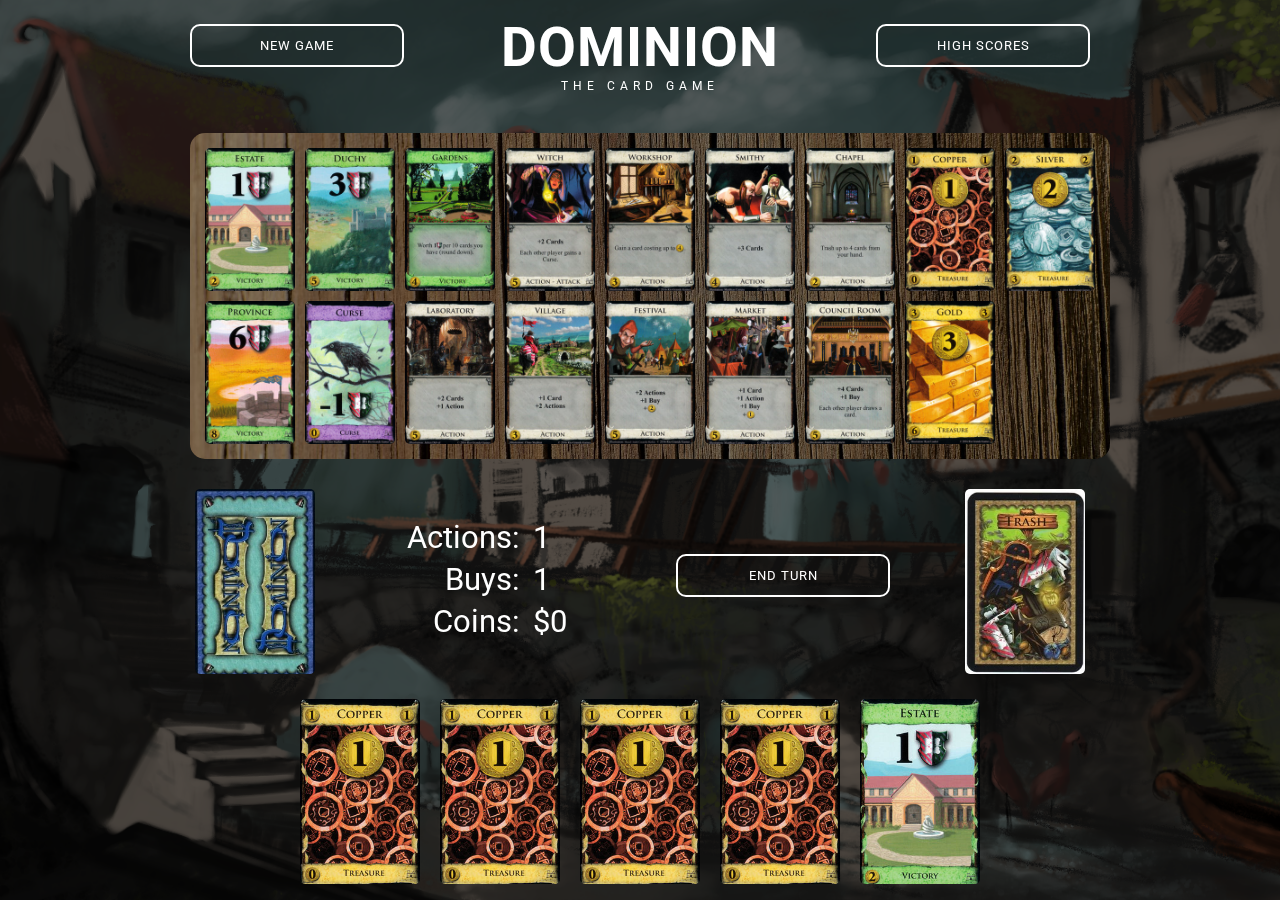
==== projects/Demo2/SourceCode/index.html @ 4a56aabd "prepared e-archive -bp" ====
<!DOCTYPE html>
<html>
<!--Jasmine
<link rel="shortcut icon" type="image/png" href="jasmine/lib/jasmine-{#.#.#}/jasmine_favicon.png">
<link rel="stylesheet" type="text/css" href="jasmine/lib/jasmine-{#.#.#}/jasmine.css">

<script type="text/javascript" src="jasmine/lib/jasmine-{#.#.#}/jasmine.js"></script>
<script type="text/javascript" src="jasmine/lib/jasmine-{#.#.#}/jasmine-html.js"></script>
<script type="text/javascript" src="jasmine/lib/jasmine-{#.#.#}/boot.js"></script>-->

	<head>
		<meta charset="utf-8">
    	<meta http-equiv="X-UA-Compatible" content="IE=edge">
		<link type="text/css" rel="stylesheet" href="stylesheet.css"/>
		<link href="https://fonts.googleapis.com/css?family=Roboto:400,500,700,900" rel="stylesheet">
		<title>CMP Dominion</title>
	</head>

	<body>
		<div class="background"></div>

		<div id="game">
			<div class="title">
				<div class="container">
					<a href="#" class="btn left">New Game</a>
					<div class="title-container">
						<h1>Dominion</h1>
						<h6>The Card Game</h6>
					</div>
					<a href="#" class="btn right">High Scores</a>
				</div>
			</div>

			<main id="game-holder">
				<div class="container">
					
					<div class="supply">
						<div class="supply-background"></div>
						<div class="card" id = "estate" style="background-image: url('assets/cards/200px-Estate.jpg');" data-value="100"></div>
						<div class="card" id = "duchy" style="background-image: url('assets/cards/200px-Duchy.jpg');" data-value="100"></div>
						<div class="card" id = "kingdom0" data-value="100"></div>
						<div class="card" id = "kingdom1" data-value="100"></div>
						<div class="card" id = "kingdom2" data-value="100"></div>
						<div class="card" id = "kingdom3" data-value="100"></div>
						<div class="card" id = "kingdom4" data-value="100"></div>
						<div class="card" id = "copper" style="background-image: url('assets/cards/200px-Copper.jpg');" data-value="100"></div>
						<div class="card" id = "silver" style="background-image: url('assets/cards/200px-Silver.jpg');" data-value="100"></div>
						<div class="card" id = "province" style="background-image: url('assets/cards/200px-Province.jpg');" data-value="100"></div>
						<div class="card" id = "curse" style="background-image: url('assets/cards/200px-Curse.jpg');" data-value="100"></div>
						<div class="card" id = "kingdom5" data-value="100"></div>
						<div class="card" id = "kingdom6" data-value="100"></div>
						<div class="card" id = "kingdom7" data-value="100"></div>
						<div class="card" id = "kingdom8" data-value="100"></div>
						<div class="card" id = "kingdom9" data-value="100"></div>
						<div class="card" id = "gold" style="background-image: url('assets/cards/200px-Gold.jpg');" data-value="100"></div>
						<!--<div class="card" id = "trash" style="background-image: url('assets/cards/200px-Trash-new.jpg');" data-value="100"></div>-->
					</div>

					<div class="action">
						<div class="card pile" style="background-image: url('assets/cards/200px-Cardback.jpg');" >
							<div class="description">
								<span>Pile</span>
							</div>
						</div>

						<div class="info">
							<p><span class="t">Actions:</span> <span class="number" id="actionCount">1</span></p>
							<p><span class="t">Buys:</span> <span class="number" id="buyCount">1</span></p>
							<p><span class="t">Coins:</span> <span class="number" id="coinCount">$0</span></p>
						</div>

						<div class="button">
							<a href="#" class="btn" id = "endTurnButton">End Turn</a>
						</div>

						<div class="card trash" style="background-image: url('assets/cards/200px-Trash-new.jpg');" >
							<div class="description">
								<span>Trash</span>
							</div>
						</div>
					</div>

					<div class="hand" id = "hand">
						<div class="card" id = "hand0" data-value="100"></div>
						<div class="card" id = "hand1" data-value="100"></div>
						<div class="card" id = "hand2" data-value="100"></div>
						<div class="card" id = "hand3" data-value="100"></div>
						<div class="card" id = "hand4" data-value="100"></div>
				</div>

				</div>
			</main>
		</div>

		<script type='text/javascript' src='assets/js/jquery-3.2.1.min.js'></script>
		<script type='text/javascript' src='scripts.js'></script>
	</body>
</html>
---- projects/Demo2/SourceCode/stylesheet.css ----
html, body {
	margin: 0;
	min-height: 100vh;
	height: auto;
	position: relative;
	font-family: 'Roboto', sans-serif;
	background: #000;
}

a {
	text-decoration: none;
}

.background {
	position: fixed;
	top: 0;
	left: 0;
	width: 100%;
	height: 100%;
	z-index: 1;
	background-image: url("assets/images/background.png");
	background-size: cover;
	background-position: top center;
	background-repeat: no-repeat;
	opacity: 0.35;
}

#game {
	position: relative;
	z-index: 2;
}

.container {
	margin: 0 auto;
	max-width: 900px;
	position: relative;
}


/* TITLE */
.title{
	padding: 15px 0;
	position: relative;
	margin-bottom: 25px;
}
.title .title-container {
	margin: 0 auto;
	display: table;
	text-transform: uppercase;
	text-align: center;
}

.title h1 {
	margin: 0;
	font-size: 55px;
	letter-spacing: 1px;
	color: #fff;
}

.title h6 {
	font-size: 12px;
	color: #fff;
	margin: 0;
	letter-spacing: 5px;
	font-weight: 400;
}

.title .btn {
	font-size: 13px;
	text-transform: uppercase;
	letter-spacing: 1px;
	color: #fff;
	border-radius: 10px;
	text-align: center;
	min-width: 190px;
	border: 2px solid #fff;
	display: inline-block;
	padding: 12px 10px;
	transition: all 0.2s ease;
}

.title .btn:hover {
	background: #F78154;
	border: 2px solid #F78154;
	color: #fff;
}

.title .btn.left {
	position: absolute;
	left: 0;
	top: 9px;
}

.title .btn.right {
	position: absolute;
	right: 0;
	top: 9px;
}


/* GAME */
#game-holder {
	width: 100%;
	position: relative;
}

.supply {
	width: 100%;
	display: table;
	background: #000;
	border-radius: 15px;
	z-index: 2;
	padding: 10px;
	margin-bottom: 25px;
	position: relative;
}

.supply .supply-background {
	background-image: url("assets/images/board.jpg");
	background-position: 50% 50%;
	background-size: cover!important;
	background-repeat: no-repeat;
	opacity: 0.5;
	position: absolute;
	top: 0;
	left: 0;
	width: 100%;
	height: 100%;
	border-radius: 15px;
	z-index: 2;
}

.supply .card {
	width: 90px;
	margin: 5px;
	height: 143px;
	float: left;
	z-index: 3;
	position: relative;
	background: #fff;
	border-radius: 5px;
	cursor: pointer;
	transition: all 0.2s ease;
	background-size: cover!important;
	background-position: 0 0;
	background-repeat: no-repeat;
}

.supply .card:hover {
	transform: scale(2);
	box-shadow: 0px 0px 15px 0px rgba(0,0,0,0.5);
	z-index: 4;
}

.action {
	float: left;
	width: 100%;
	position: relative;
	margin-bottom: 25px;
	display: table;
	min-height: 185px;
	z-index: 1;
}

.action .card {
	width: 120px;
	margin: 5px;
	height: 185px;
	float: left;
	z-index: 3;
	position: relative;
	background: #fff;
	border-radius: 5px;
	cursor: pointer;
	transition: all 0.2s ease;
	background-size: cover!important;
	background-position: 0 0;
	background-repeat: no-repeat;
}

.action .card.pile {
	position: absolute;
	left: 0;
	top: 0;
}

.action .card .description {
	width: 100%;
	height: 100%;
	position: absolute;
	z-index: 4;
	background: rgba(0,0,0,0.6);	
	border-radius: 5px;
	border: 2px solid #fff;
	opacity: 0;
	transition: all 0.2s ease;
}

.action .card .description span {
	font-size: 25px;
	text-align: center;
	width: 100%;
	color: #fff;
	text-transform: uppercase;
	float: left;
	letter-spacing: 1px;
	margin-top: 75px;
	transition: all 0.2s ease;
}

.action .card:hover .description {
	opacity: 1;
}

.action .card.trash {
	position: absolute;
	right: 0;
	top: 0;
}

.action .info {
	position: absolute;
	left: 200px;
	top: 35px;
	color: #fff;
	font-size: 31px;
}

.action .info p {
	margin: 0 0 5px 0;
}

.action .info .t {
	width: 130px;
	text-align: right;
	display: inline-block;
}

.action .info .number {
	margin-left: 5px;
}

.action .button {
	position: absolute;
	right: 200px;
	top: 70px;
}

.action .button .btn {
	font-size: 13px;
	text-transform: uppercase;
	letter-spacing: 1px;
	color: #fff;
	border-radius: 10px;
	text-align: center;
	min-width: 190px;
	border: 2px solid #fff;
	display: inline-block;
	padding: 12px 10px;
	transition: all 0.2s ease;
}

.action .button .btn:hover {
	background: #780116;
	border: 2px solid #780116;
	color: #fff;
}

.hand {
	width: 100%;
	display: table;
	margin-bottom: 50px;
	position: relative;
	text-align: center;
}

.hand .card {
	width: 120px;
	margin: 5px 10px;
	height: 185px;
	display: inline-block;
	z-index: 3;
	position: relative;
	background: #fff;
	border-radius: 5px;
	cursor: pointer;
	transition: all 0.2s ease;
	background-size: cover!important;
	background-position: 0 0;
	background-repeat: no-repeat;
}

.hand .card:hover {
	transform: scale(1.45);
	box-shadow: 0px 0px 15px 0px rgba(0,0,0,0.5);
	z-index: 4;
}
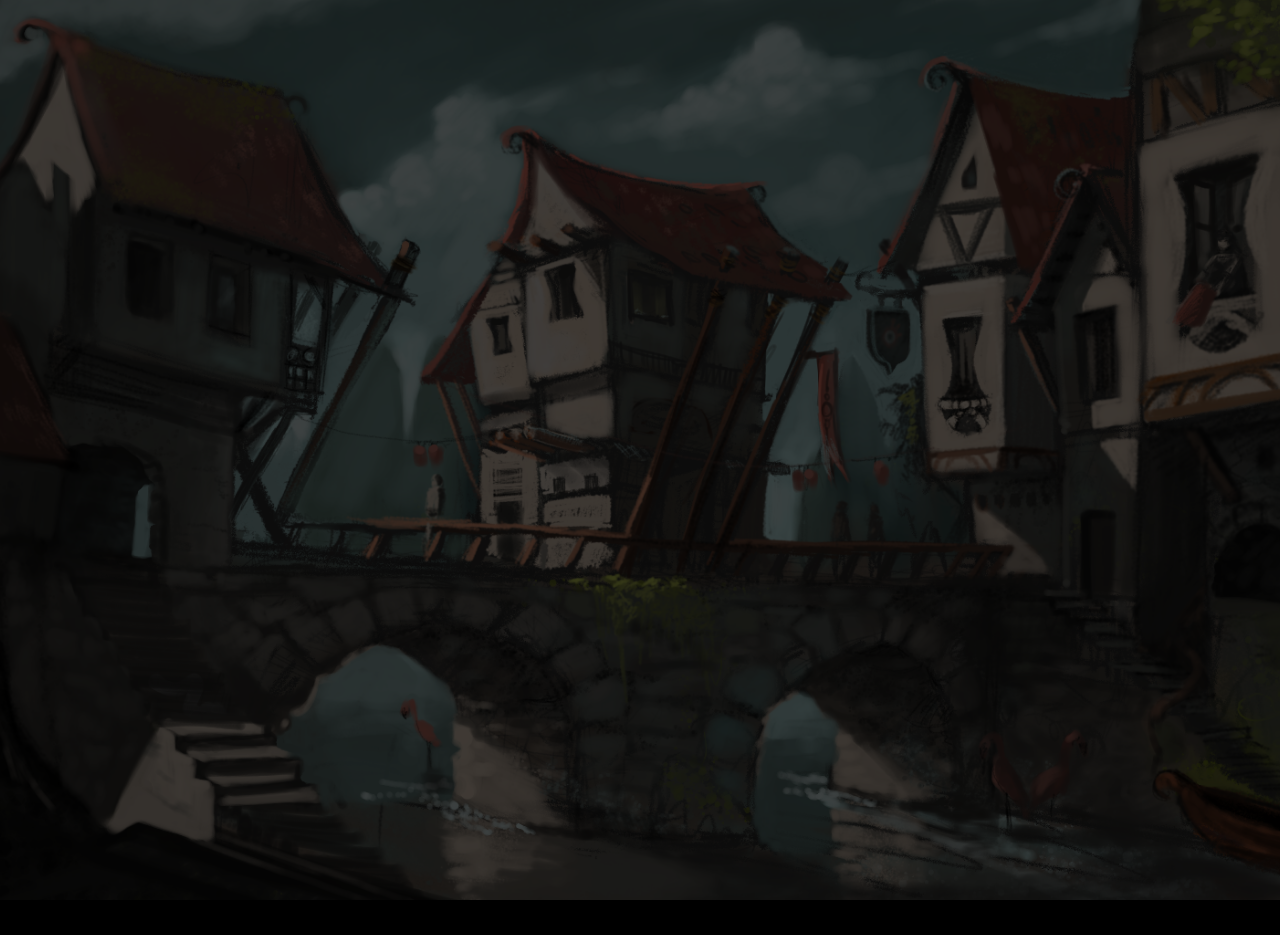
==== commit 4fba2396: "final versoin" ====
--- a/projects/Demo2/SourceCode/index.html
+++ b/projects/Demo2/SourceCode/index.html
@@ -1,13 +1,9 @@
+<!-- written by: Mathew Griffin, Brent Parker, and Carlos Perez-->
+<!-- tested by: Mathew Griffin, Brent Parker, and Carlos Perez-->
+<!-- debugged by: Mathew Griffin, Brent Parker, and Carlos Perez-->
+
 <!DOCTYPE html>
 <html>
-<!--Jasmine
-<link rel="shortcut icon" type="image/png" href="jasmine/lib/jasmine-{#.#.#}/jasmine_favicon.png">
-<link rel="stylesheet" type="text/css" href="jasmine/lib/jasmine-{#.#.#}/jasmine.css">
-
-<script type="text/javascript" src="jasmine/lib/jasmine-{#.#.#}/jasmine.js"></script>
-<script type="text/javascript" src="jasmine/lib/jasmine-{#.#.#}/jasmine-html.js"></script>
-<script type="text/javascript" src="jasmine/lib/jasmine-{#.#.#}/boot.js"></script>-->
-
 	<head>
 		<meta charset="utf-8">
     	<meta http-equiv="X-UA-Compatible" content="IE=edge">
@@ -22,18 +18,23 @@
 		<div id="game">
 			<div class="title">
 				<div class="container">
-					<a href="#" class="btn left">New Game</a>
 					<div class="title-container">
 						<h1>Dominion</h1>
 						<h6>The Card Game</h6>
 					</div>
-					<a href="#" class="btn right">High Scores</a>
+				</div>
+			</div>
+
+			<div class="instructions">
+				<div class="container">
+					<p>You are just a monarch, and like your parents before you, a ruler of a small pleasant kingdom. Unlike your parents, you have many hopes and dreams! You want a bigger and more pleasant kingdom, with more rivers, markets, and a wider variety of trees. <br/ >You want a Dominion!</p>
+					<p>During a turn, you get five cards and reveal treasure from your hand to purchase any card on the table. Whether you buy an action card, more treasure, or a victory card, your new card is placed into the discard pile, along with every card you had drawn that turn.</p>
+					<p><a href="#" class="btn startGame">Start Game</a></p>
 				</div>
 			</div>
 
 			<main id="game-holder">
 				<div class="container">
-					
 					<div class="supply">
 						<div class="supply-background"></div>
 						<div class="card" id = "estate" style="background-image: url('assets/cards/200px-Estate.jpg');" data-value="100"></div>
@@ -87,12 +88,14 @@
 						<div class="card" id = "hand3" data-value="100"></div>
 						<div class="card" id = "hand4" data-value="100"></div>
 				</div>
-
 				</div>
 			</main>
 		</div>
 
 		<script type='text/javascript' src='assets/js/jquery-3.2.1.min.js'></script>
+		<script type='text/javascript' src='assets/js/TweenMax.min.js'></script>
+		<script type='text/javascript' src='assets/js/animation.gsap.min.js'></script>
+		<script type='text/javascript' src='assets/js/debug.addIndicators.min.js'></script>
 		<script type='text/javascript' src='scripts.js'></script>
 	</body>
 </html>--- a/projects/Demo2/SourceCode/stylesheet.css
+++ b/projects/Demo2/SourceCode/stylesheet.css
@@ -1,3 +1,7 @@
+/* written by: Mathew Griffin, Brent Parker, and Carlos Perez
+// tested by: Mathew Griffin, Brent Parker, and Carlos Perez
+// debugged by: Mathew Griffin, Brent Parker, and Carlos Perez */
+
 html, body {
 	margin: 0;
 	min-height: 100vh;
@@ -5,6 +9,7 @@
 	position: relative;
 	font-family: 'Roboto', sans-serif;
 	background: #000;
+	overflow-x: hidden;
 }
 
 a {
@@ -22,7 +27,7 @@
 	background-size: cover;
 	background-position: top center;
 	background-repeat: no-repeat;
-	opacity: 0.35;
+	opacity: 0;
 }
 
 #game {
@@ -36,12 +41,50 @@
 	position: relative;
 }
 
+/* instructions */
+.instructions {
+	text-align: center;
+	position: relative;
+	top: 225px;
+	opacity: 0;
+}
+.instructions .container {
+	padding: 0 50px;
+}
+.instructions .container p {
+	color: #fff;
+	font-size: 23px;
+	line-height: 150%;
+}
+.instructions .btn {
+	margin-top: 20px;
+	font-size: 13px;
+	text-transform: uppercase;
+	letter-spacing: 1px;
+	color: #fff;
+	border-radius: 10px;
+	text-align: center;
+	min-width: 190px;
+	border: 2px solid #fff;
+	display: inline-block;
+	padding: 12px 10px;
+	transition: all 0.2s ease;
+	line-height: 150%;
+}
+
+.instructions .btn:hover {
+	background: #780116;
+	border: 2px solid #780116;
+	color: #fff;
+}
 
 /* TITLE */
 .title{
 	padding: 15px 0;
 	position: relative;
 	margin-bottom: 25px;
+	opacity: 0;
+	top: 200px;
 }
 .title .title-container {
 	margin: 0 auto;
@@ -101,7 +144,10 @@
 /* GAME */
 #game-holder {
 	width: 100%;
-	position: relative;
+	position: absolute;
+	top: 125px;
+	opacity: 0;
+	visibility: hidden;
 }
 
 .supply {
